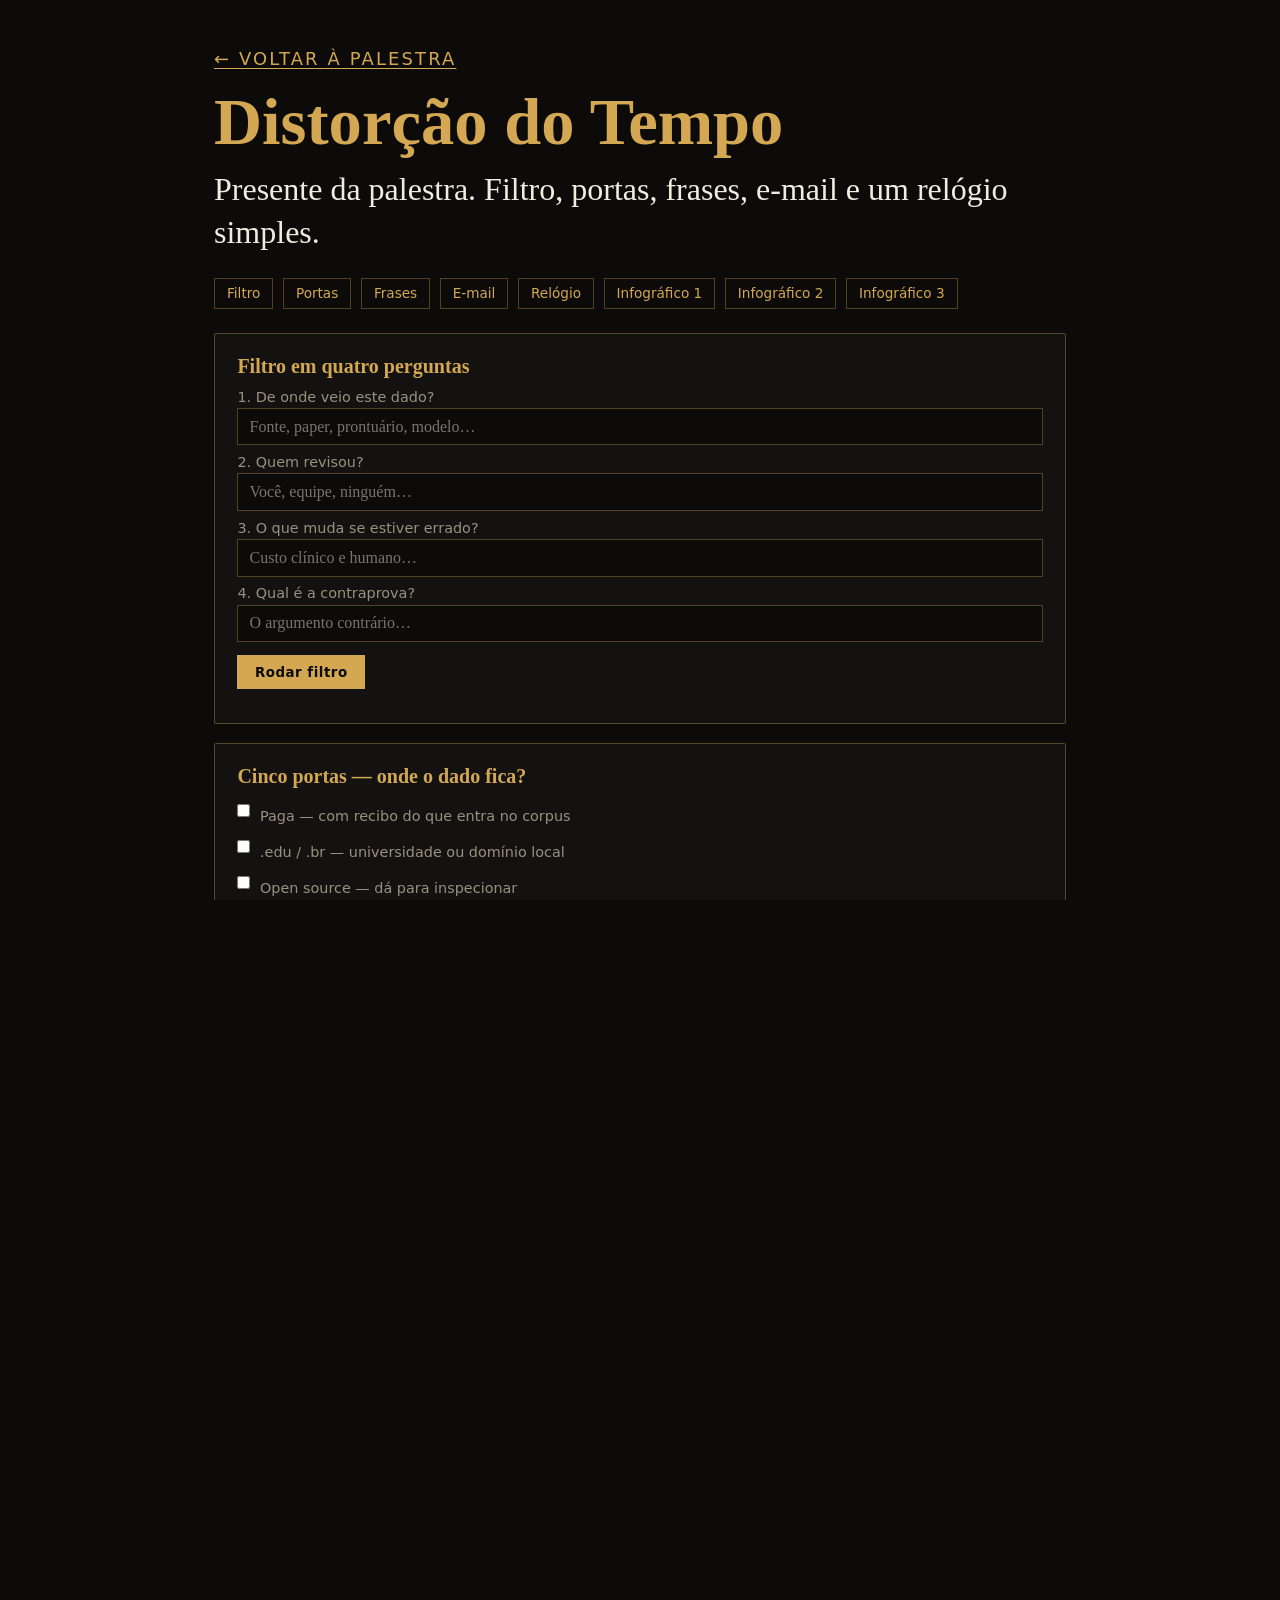
==== presente/index.html @ dc1d9a21 "Add Distorção do Tempo presente tool" ====
<!DOCTYPE html>
<html lang="pt-BR">
<head>
  <meta charset="UTF-8" />
  <meta name="viewport" content="width=device-width, initial-scale=1" />
  <title>Distorção do Tempo — presente</title>
  <link rel="stylesheet" href="../styles.css" />
  <style>
    body { overflow: auto; }
    .clock { font-size: 2rem; color: var(--gold); font-family: ui-monospace, monospace; }
  </style>
</head>
<body>
  <div class="gift-wrap">
    <p class="kicker"><a class="gold" href="../index.html">← Voltar à palestra</a></p>
    <h1>Distorção do Tempo</h1>
    <p class="lead">Presente da palestra. Filtro, portas, frases, e-mail e um relógio simples.</p>
    <div class="tool-nav">
      <a href="#filtro">Filtro</a>
      <a href="#portas">Portas</a>
      <a href="#frases">Frases</a>
      <a href="#email">E-mail</a>
      <a href="#relogio">Relógio</a>
      <a href="infografico-1.html">Infográfico 1</a>
      <a href="infografico-2.html">Infográfico 2</a>
      <a href="infografico-3.html">Infográfico 3</a>
    </div>

    <section class="card" id="filtro">
      <h3>Filtro em quatro perguntas</h3>
      <label>1. De onde veio este dado?</label>
      <input id="q1" placeholder="Fonte, paper, prontuário, modelo…" />
      <label>2. Quem revisou?</label>
      <input id="q2" placeholder="Você, equipe, ninguém…" />
      <label>3. O que muda se estiver errado?</label>
      <input id="q3" placeholder="Custo clínico e humano…" />
      <label>4. Qual é a contraprova?</label>
      <input id="q4" placeholder="O argumento contrário…" />
      <button type="button" id="runFiltro">Rodar filtro</button>
      <div class="result" id="filtroOut"></div>
    </section>

    <section class="card" id="portas">
      <h3>Cinco portas — onde o dado fica?</h3>
      <div class="check"><input type="checkbox" id="p1" /><label for="p1">Paga — com recibo do que entra no corpus</label></div>
      <div class="check"><input type="checkbox" id="p2" /><label for="p2">.edu / .br — universidade ou domínio local</label></div>
      <div class="check"><input type="checkbox" id="p3" /><label for="p3">Open source — dá para inspecionar</label></div>
      <div class="check"><input type="checkbox" id="p4" /><label for="p4">Gratuito — teto claro, uso só para mapear</label></div>
      <div class="check"><input type="checkbox" id="p5" /><label for="p5">Trial — pergunta controlada e cronômetro</label></div>
      <button type="button" id="runPortas">Marcar rota</button>
      <div class="result" id="portasOut"></div>
    </section>

    <section class="card" id="frases">
      <h3>Quatro frases para a IA</h3>
      <p class="result">1. Explique [conceito] como colega de plantão. Depois liste o que pode estar inventando.</p>
      <p class="result">2. Argumente contra o diagnóstico de [X]. Cite o que faltaria no prontuário.</p>
      <p class="result">3. Liste só referências com DOI ou guideline. Se não tiver, diga “não sei”.</p>
      <p class="result">4. Se [hipótese] estiver errada, danos em 30, 90 e 365 dias — paciente, família, sistema.</p>
    </section>

    <section class="card" id="email">
      <h3>E-mail ousado (rascunho local)</h3>
      <label>Para (pessoa ou grupo)</label>
      <input id="emTo" placeholder="nome@instituicao.edu" />
      <label>O que você pede</label>
      <input id="emAsk" placeholder="acesso / paper / trial / planilha" />
      <label>Por que importa clinicamente</label>
      <textarea id="emWhy" rows="3" placeholder="Uma frase sobre o problema real"></textarea>
      <button type="button" id="runEmail">Montar rascunho</button>
      <textarea id="emailOut" rows="8" readonly style="margin-top:0.8rem"></textarea>
    </section>

    <section class="card" id="relogio">
      <h3>Relógio simples — tempo da checagem</h3>
      <p class="clock" id="clock">00:00</p>
      <button type="button" id="start">Iniciar</button>
      <button type="button" id="stop" class="btn" style="background:transparent;color:var(--gold);border:1px solid var(--line)">Pausar</button>
      <button type="button" id="reset" class="btn" style="background:transparent;color:var(--gold);border:1px solid var(--line)">Zerar</button>
      <p class="sub">Se a ferramenta poupa menos do que a checagem custa, ela não distorce a seu favor.</p>
    </section>

    <p class="sub" style="margin-top:2rem">Harrison Oliveira Santiago · CRM 30.148 BA · Nada aqui substitui julgamento clínico.</p>
  </div>
  <script>
    document.getElementById("runFiltro").onclick = () => {
      const a = [q1,q2,q3,q4].map(el => el.value.trim());
      const filled = a.filter(Boolean).length;
      const out = document.getElementById("filtroOut");
      if (filled < 4) {
        out.textContent = "Ainda há lacuna. Ruído gosta de pergunta em branco. Complete as quatro.";
      } else {
        out.textContent = "Filtro preenchido. Só avance a decisão se a fonte e a contraprova aguentarem o custo do erro que você nomeou.";
      }
    };
    document.getElementById("runPortas").onclick = () => {
      const ids = ["p1","p2","p3","p4","p5"];
      const n = ids.filter(id => document.getElementById(id).checked).length;
      document.getElementById("portasOut").textContent =
        n === 0 ? "Nenhuma porta marcada. O dado está no ar — trate como ruído até aterrissar."
        : n === 1 ? "Uma porta. Bom começo. Peça a segunda antes de decidir."
        : `${n} portas marcadas. Quanto mais rastros, menos fé cega.`;
    };
    document.getElementById("runEmail").onclick = () => {
      const to = emTo.value.trim() || "[destinatário]";
      const ask = emAsk.value.trim() || "[pedido]";
      const why = emWhy.value.trim() || "[motivo clínico]";
      emailOut.value =
`Assunto: Pedido de ${ask} — uso clínico responsável

Olá, ${to},

Sou Harrison Oliveira Santiago, médico (CRM 30.148 BA). Estou trabalhando ${why}.

Gostaria de solicitar ${ask}. Posso devolver um breve relato do uso (sem dados identificáveis de pacientes).

Agradeço a consideração.
Harrison Oliveira Santiago
CRM 30.148 BA`;
    };
    let t0 = null, acc = 0, timer = null;
    const clock = document.getElementById("clock");
    function fmt(ms) {
      const s = Math.floor(ms/1000);
      const m = String(Math.floor(s/60)).padStart(2,"0");
      const ss = String(s%60).padStart(2,"0");
      return m+":"+ss;
    }
    function tick() { clock.textContent = fmt(acc + (Date.now()-t0)); }
    start.onclick = () => {
      if (timer) return;
      t0 = Date.now();
      timer = setInterval(tick, 250);
    };
    stop.onclick = () => {
      if (!timer) return;
      acc += Date.now()-t0;
      clearInterval(timer); timer = null;
      clock.textContent = fmt(acc);
    };
    reset.onclick = () => {
      clearInterval(timer); timer = null; acc = 0; t0 = null;
      clock.textContent = "00:00";
    };
  </script>
</body>
</html>
---- styles.css ----
:root {
  --bg: #0c0b09;
  --bg-panel: #141210;
  --gold: #d4a853;
  --gold-dim: #a07a30;
  --cream: #f2ebe0;
  --muted: #9a9080;
  --line: rgba(212, 168, 83, 0.35);
  --q-bg: #1a1410;
}
* { box-sizing: border-box; margin: 0; padding: 0; }
html, body {
  height: 100%;
  background: var(--bg);
  color: var(--cream);
  font-family: "Iowan Old Style", "Palatino Linotype", Palatino, Georgia, serif;
  overflow: hidden;
}
#progress {
  position: fixed; top: 0; left: 0; height: 3px;
  background: var(--gold); width: 0%; z-index: 50;
  transition: width 0.35s ease;
}
#stage {
  height: 100vh; width: 100vw;
  display: flex; align-items: center; justify-content: center;
  padding: 6vh 8vw; cursor: pointer; position: relative;
  background:
    radial-gradient(ellipse at 20% 10%, rgba(212,168,83,0.06), transparent 45%),
    radial-gradient(ellipse at 80% 90%, rgba(212,168,83,0.04), transparent 40%),
    var(--bg);
}
.screen {
  max-width: 1100px; width: 100%;
  opacity: 0; transform: translateY(12px);
  pointer-events: none; position: absolute;
  inset: 6vh 8vw; display: flex; flex-direction: column;
  justify-content: center;
}
.screen.active {
  opacity: 1; transform: none; pointer-events: auto; position: relative;
  inset: auto;
}
.screen.fx-fade.active { animation: fadeIn 0.45s ease both; }
.screen.fx-slide.active { animation: slideIn 0.45s ease both; }
.screen.fx-rise.active { animation: riseIn 0.5s ease both; }
@keyframes fadeIn { from { opacity: 0; } to { opacity: 1; } }
@keyframes slideIn { from { opacity: 0; transform: translateX(40px); } to { opacity: 1; transform: none; } }
@keyframes riseIn { from { opacity: 0; transform: translateY(28px); } to { opacity: 1; transform: none; } }
.kicker {
  color: var(--gold-dim); font-size: clamp(0.9rem, 1.4vw, 1.15rem);
  letter-spacing: 0.12em; text-transform: uppercase; margin-bottom: 1rem;
  font-family: system-ui, -apple-system, sans-serif;
}
h1 {
  color: var(--gold); font-weight: 600;
  font-size: clamp(2.2rem, 5.2vw, 4.2rem);
  line-height: 1.12; margin-bottom: 1.2rem;
}
h2 {
  color: var(--gold); font-weight: 600;
  font-size: clamp(1.9rem, 4vw, 3.2rem);
  line-height: 1.15; margin-bottom: 1rem;
}
.lead {
  font-size: clamp(1.35rem, 2.6vw, 2rem);
  line-height: 1.35; color: var(--cream);
}
.body {
  font-size: clamp(1.2rem, 2.2vw, 1.7rem);
  line-height: 1.4; color: var(--cream); max-width: 42ch;
}
.sub {
  margin-top: 1.4rem; color: var(--muted);
  font-size: clamp(1rem, 1.6vw, 1.25rem);
  font-family: system-ui, -apple-system, sans-serif;
}
.question .lead, .question h2 {
  font-size: clamp(2rem, 4.8vw, 3.8rem);
  max-width: 18ch;
}
.question {
  background: transparent;
}
.q-tag {
  display: inline-block; margin-top: 1.5rem;
  padding: 0.35rem 0.8rem; border: 1px solid var(--line);
  color: var(--gold); font-size: 0.85rem; letter-spacing: 0.08em;
  text-transform: uppercase; font-family: system-ui, sans-serif;
}
.list {
  list-style: none; margin-top: 1rem;
}
.list li {
  font-size: clamp(1.15rem, 2vw, 1.55rem);
  line-height: 1.35; padding: 0.45rem 0;
  border-bottom: 1px solid rgba(242,235,224,0.08);
}
.list li::before {
  content: "—"; color: var(--gold); margin-right: 0.6rem;
}
.prompt {
  font-family: ui-monospace, SFMono-Regular, Menlo, monospace;
  font-size: clamp(1rem, 1.8vw, 1.35rem);
  background: var(--bg-panel); border-left: 3px solid var(--gold);
  padding: 1.1rem 1.3rem; margin-top: 1rem; color: var(--cream);
  line-height: 1.45;
}
.nav {
  position: fixed; bottom: 1.6rem; right: 1.8rem; z-index: 40;
  display: flex; gap: 0.6rem; align-items: center;
}
.nav button {
  background: transparent; border: 1px solid var(--line);
  color: var(--gold); padding: 0.55rem 1rem; cursor: pointer;
  font-family: system-ui, sans-serif; font-size: 0.85rem;
  letter-spacing: 0.08em; text-transform: uppercase;
}
.nav button:hover { background: rgba(212,168,83,0.1); }
.hint {
  position: fixed; bottom: 1.7rem; left: 1.8rem; z-index: 40;
  color: var(--muted); font-size: 0.8rem;
  font-family: system-ui, sans-serif; letter-spacing: 0.04em;
}
a.gold { color: var(--gold); text-decoration: underline; text-underline-offset: 3px; }
.gift-wrap { max-width: 900px; margin: 0 auto; padding: 3rem 1.5rem 5rem; }
.gift-wrap h1 { margin-bottom: 0.5rem; }
.card {
  background: var(--bg-panel); border: 1px solid var(--line);
  padding: 1.3rem 1.4rem; margin: 1.2rem 0; border-radius: 2px;
}
.card h3 { color: var(--gold); font-size: 1.25rem; margin-bottom: 0.7rem; }
.card label { display: block; margin: 0.55rem 0 0.2rem; color: var(--muted); font-size: 0.9rem; font-family: system-ui, sans-serif; }
.card input, .card textarea, .card select {
  width: 100%; background: #0c0b09; border: 1px solid var(--line);
  color: var(--cream); padding: 0.55rem 0.7rem; font-size: 1rem;
  font-family: inherit;
}
.card button, .btn {
  margin-top: 0.8rem; background: var(--gold); color: #0c0b09;
  border: none; padding: 0.6rem 1.1rem; cursor: pointer;
  font-family: system-ui, sans-serif; font-weight: 600; letter-spacing: 0.04em;
}
.result { margin-top: 0.8rem; color: var(--cream); line-height: 1.4; }
.check { display: flex; gap: 0.6rem; align-items: flex-start; margin: 0.5rem 0; }
.check input { width: auto; margin-top: 0.3rem; }
.tool-nav { display: flex; flex-wrap: wrap; gap: 0.6rem; margin: 1.5rem 0; }
.tool-nav a {
  color: var(--gold); border: 1px solid var(--line); padding: 0.4rem 0.75rem;
  text-decoration: none; font-family: system-ui, sans-serif; font-size: 0.85rem;
}
@media (max-width: 700px) {
  #stage { padding: 4vh 5vw; }
  .hint { display: none; }
}
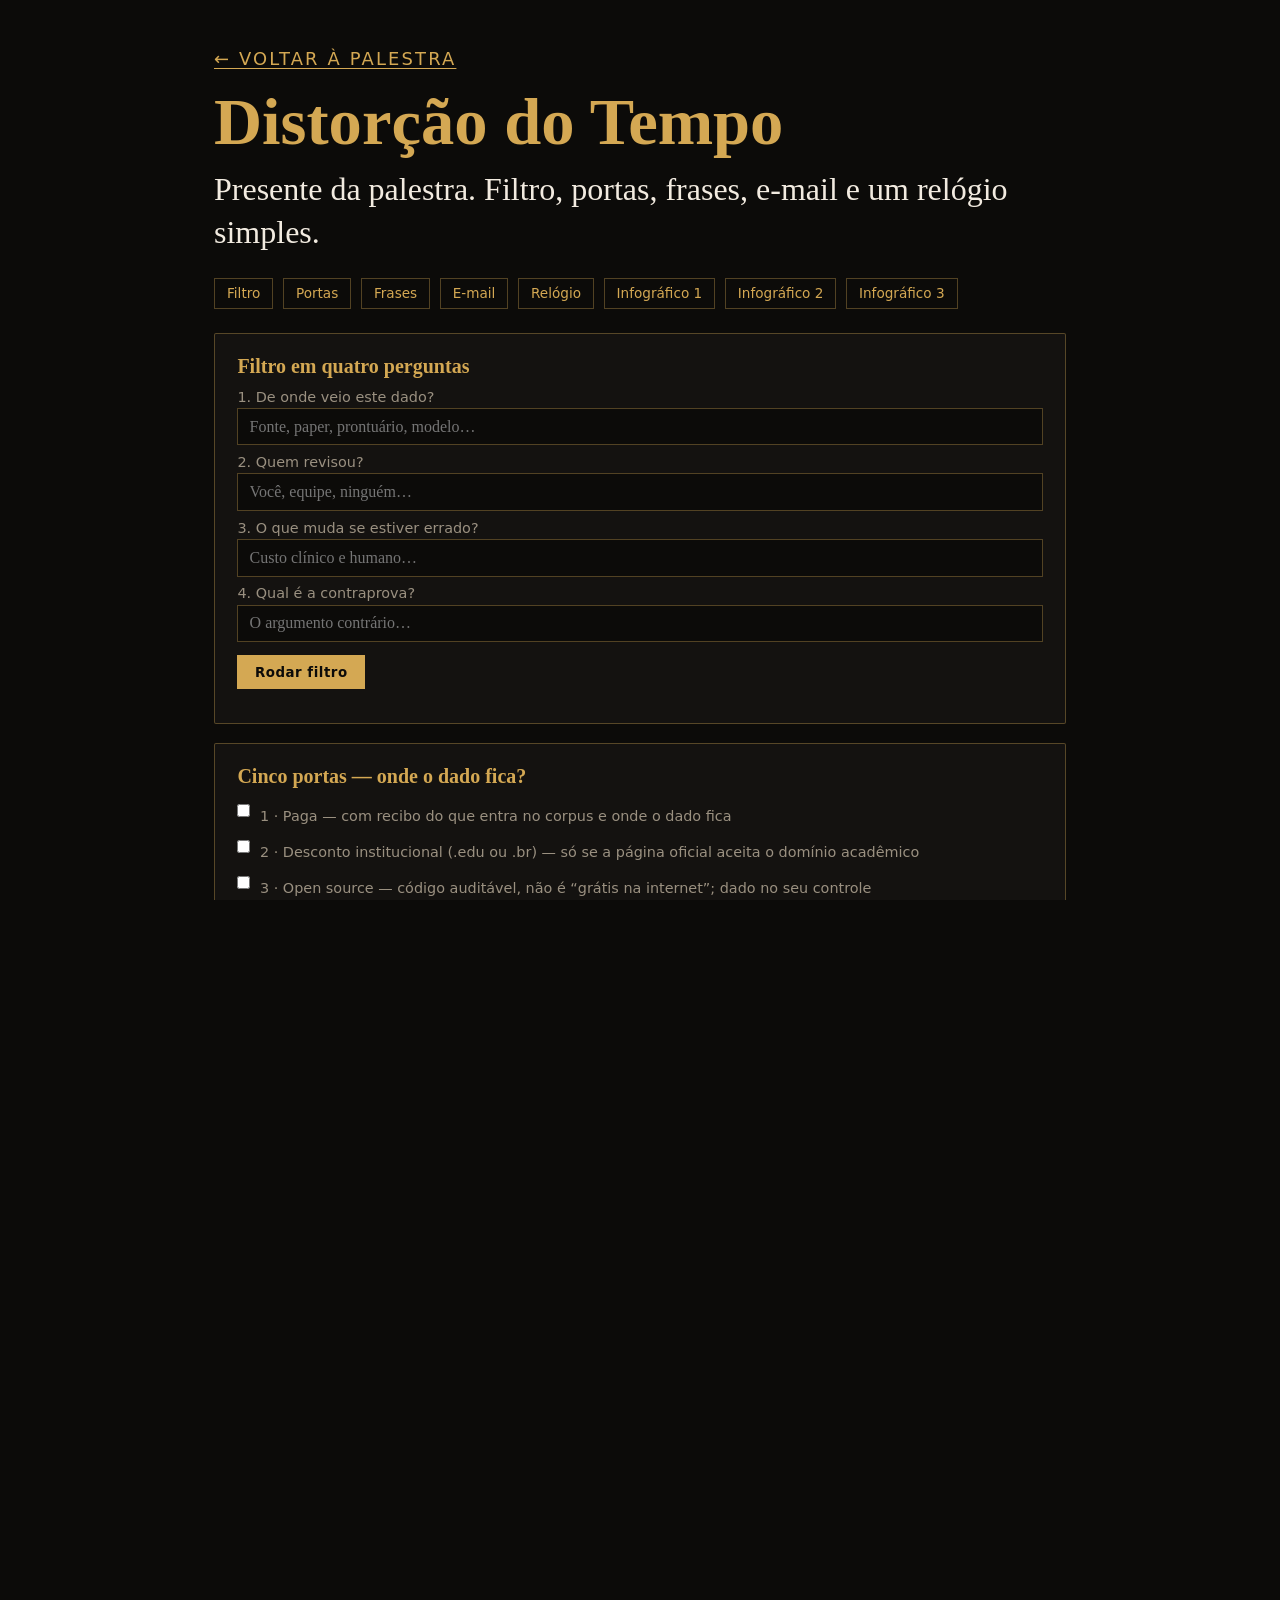
==== commit 5f28a71d: "Expand review site with 45 screens and verified clinical frames Co-authored-by: Santiago, Harrison M" ====
--- a/presente/index.html
+++ b/presente/index.html
@@ -42,11 +42,11 @@
 
     <section class="card" id="portas">
       <h3>Cinco portas — onde o dado fica?</h3>
-      <div class="check"><input type="checkbox" id="p1" /><label for="p1">Paga — com recibo do que entra no corpus</label></div>
-      <div class="check"><input type="checkbox" id="p2" /><label for="p2">.edu / .br — universidade ou domínio local</label></div>
-      <div class="check"><input type="checkbox" id="p3" /><label for="p3">Open source — dá para inspecionar</label></div>
-      <div class="check"><input type="checkbox" id="p4" /><label for="p4">Gratuito — teto claro, uso só para mapear</label></div>
-      <div class="check"><input type="checkbox" id="p5" /><label for="p5">Trial — pergunta controlada e cronômetro</label></div>
+      <div class="check"><input type="checkbox" id="p1" /><label for="p1">1 · Paga — com recibo do que entra no corpus e onde o dado fica</label></div>
+      <div class="check"><input type="checkbox" id="p2" /><label for="p2">2 · Desconto institucional (.edu ou .br) — só se a página oficial aceita o domínio acadêmico</label></div>
+      <div class="check"><input type="checkbox" id="p3" /><label for="p3">3 · Open source — código auditável, não é “grátis na internet”; dado no seu controle</label></div>
+      <div class="check"><input type="checkbox" id="p4" /><label for="p4">4 · Gratuita com preço zero hoje — teto claro, sem colar dados de pacientes reais</label></div>
+      <div class="check"><input type="checkbox" id="p5" /><label for="p5">5 · Trial — pergunta controlada e cronômetro em caso fictício</label></div>
       <button type="button" id="runPortas">Marcar rota</button>
       <div class="result" id="portasOut"></div>
     </section>
@@ -60,14 +60,18 @@
     </section>
 
     <section class="card" id="email">
-      <h3>E-mail ousado (rascunho local)</h3>
-      <label>Para (pessoa ou grupo)</label>
-      <input id="emTo" placeholder="nome@instituicao.edu" />
-      <label>O que você pede</label>
-      <input id="emAsk" placeholder="acesso / paper / trial / planilha" />
-      <label>Por que importa clinicamente</label>
-      <textarea id="emWhy" rows="3" placeholder="Uma frase sobre o problema real"></textarea>
-      <button type="button" id="runEmail">Montar rascunho</button>
+      <h3>E-mail ousado em cinco linhas (rascunho local)</h3>
+      <label>Linha 1 — Destinatário e saudação</label>
+      <input id="emTo" placeholder="nome@instituicao.edu ou suporte oficial" />
+      <label>Linha 2 — Identificação profissional</label>
+      <input id="emId" value="Sou médico (CRM: 30.148 BA)." />
+      <label>Linha 3 — O que você pede</label>
+      <input id="emAsk" placeholder="Acesso institucional, artigo na íntegra, trial de teste em caso fictício…" />
+      <label>Linha 4 — Contrapartida responsável</label>
+      <input id="emOffer" value="Ofereço relato de uso acadêmico/clínico sem dados identificáveis de pacientes." />
+      <label>Linha 5 — Desfecho e assinatura</label>
+      <input id="emSign" value="Agradeço a consideração. Dr. Harrison Oliveira Santiago (CRM: 30.148 BA)." />
+      <button type="button" id="runEmail">Montar rascunho de 5 linhas</button>
       <textarea id="emailOut" rows="8" readonly style="margin-top:0.8rem"></textarea>
     </section>
 
@@ -80,7 +84,7 @@
       <p class="sub">Se a ferramenta poupa menos do que a checagem custa, ela não distorce a seu favor.</p>
     </section>
 
-    <p class="sub" style="margin-top:2rem">Harrison Oliveira Santiago · CRM 30.148 BA · Nada aqui substitui julgamento clínico.</p>
+    <p class="sub" style="margin-top:2rem">Dr. Harrison Oliveira Santiago · CRM: 30.148 BA · Nada aqui substitui julgamento clínico.</p>
   </div>
   <script>
     document.getElementById("runFiltro").onclick = () => {
@@ -102,21 +106,17 @@
         : `${n} portas marcadas. Quanto mais rastros, menos fé cega.`;
     };
     document.getElementById("runEmail").onclick = () => {
-      const to = emTo.value.trim() || "[destinatário]";
-      const ask = emAsk.value.trim() || "[pedido]";
-      const why = emWhy.value.trim() || "[motivo clínico]";
+      const to = emTo.value.trim() || "destinatário institucional";
+      const id = emId.value.trim() || "Sou médico (CRM: 30.148 BA).";
+      const ask = emAsk.value.trim() || "acesso ao conteúdo para estudo clínico.";
+      const offer = emOffer.value.trim() || "Ofereço relato de uso sem identificação de pacientes.";
+      const sign = emSign.value.trim() || "Dr. Harrison Oliveira Santiago (CRM: 30.148 BA).";
       emailOut.value =
-`Assunto: Pedido de ${ask} — uso clínico responsável
-
-Olá, ${to},
-
-Sou Harrison Oliveira Santiago, médico (CRM 30.148 BA). Estou trabalhando ${why}.
-
-Gostaria de solicitar ${ask}. Posso devolver um breve relato do uso (sem dados identificáveis de pacientes).
-
-Agradeço a consideração.
-Harrison Oliveira Santiago
-CRM 30.148 BA`;
+`1. Olá, equipe de ${to},
+2. ${id}
+3. Gostaria de solicitar ${ask}
+4. ${offer}
+5. ${sign}`;
     };
     let t0 = null, acc = 0, timer = null;
     const clock = document.getElementById("clock");
--- a/styles.css
+++ b/styles.css
@@ -145,11 +145,73 @@
 .check { display: flex; gap: 0.6rem; align-items: flex-start; margin: 0.5rem 0; }
 .check input { width: auto; margin-top: 0.3rem; }
 .tool-nav { display: flex; flex-wrap: wrap; gap: 0.6rem; margin: 1.5rem 0; }
+.name-bar {
+  position: fixed;
+  top: 1.2rem;
+  left: 2rem;
+  z-index: 45;
+  color: var(--gold);
+  font-family: system-ui, -apple-system, BlinkMacSystemFont, "Segoe UI", Roboto, sans-serif;
+  font-size: clamp(0.75rem, 1.1vw, 0.95rem);
+  font-weight: 700;
+  letter-spacing: 0.22em;
+  text-transform: uppercase;
+  opacity: 0.9;
+  pointer-events: none;
+}
 .tool-nav a {
   color: var(--gold); border: 1px solid var(--line); padding: 0.4rem 0.75rem;
   text-decoration: none; font-family: system-ui, sans-serif; font-size: 0.85rem;
 }
+.chart-quadrants {
+  display: grid;
+  grid-template-columns: 1fr 1fr;
+  gap: 1rem;
+  margin-top: 1.2rem;
+  max-width: 780px;
+}
+.chart-quadrants .quadrant {
+  background: var(--bg-panel);
+  border: 1px solid var(--line);
+  padding: 1rem 1.2rem;
+  border-radius: 2px;
+}
+.chart-quadrants .quadrant h4 {
+  color: var(--gold);
+  font-size: 1.15rem;
+  margin-bottom: 0.4rem;
+  font-family: system-ui, -apple-system, sans-serif;
+}
+.chart-quadrants .quadrant p {
+  color: var(--cream);
+  font-size: 1.05rem;
+  line-height: 1.35;
+}
+.tools-grid {
+  display: grid;
+  grid-template-columns: repeat(auto-fit, minmax(220px, 1fr));
+  gap: 1rem;
+  margin-top: 1.2rem;
+  max-width: 900px;
+}
+.tools-grid .tool-card {
+  background: var(--bg-panel);
+  border: 1px solid var(--line);
+  padding: 1.1rem 1.2rem;
+  border-radius: 2px;
+}
+.tools-grid .tool-card h3 {
+  color: var(--gold);
+  font-size: 1.3rem;
+  margin-bottom: 0.5rem;
+}
+.tools-grid .tool-card p {
+  color: var(--cream);
+  font-size: 1.05rem;
+  line-height: 1.35;
+}
 @media (max-width: 700px) {
   #stage { padding: 4vh 5vw; }
   .hint { display: none; }
-}
+  .chart-quadrants { grid-template-columns: 1fr; }
+}
